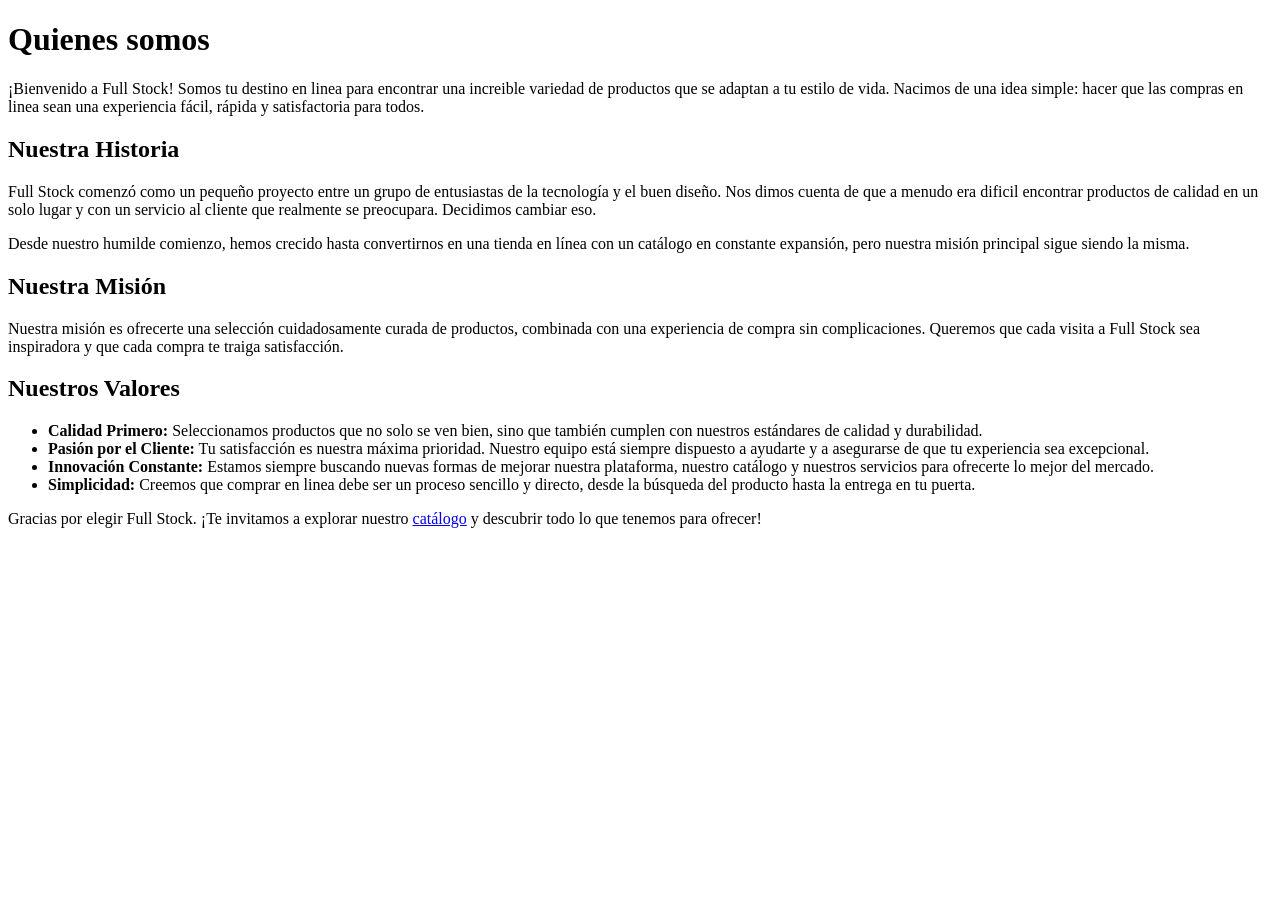
==== about.html @ 71011501 "Agrega vista QUienes Somos" ====
<!DOCTYPE html>
<html lang="es">
<head>
  <meta charset="UTF-8">
  <title>Quienes somos | Full Stock</title>
</head>
<body>
  <h1>Quienes somos</h1>

  <p>
    ¡Bienvenido a Full Stock! Somos tu destino en linea para encontrar una increible variedad de productos que se adaptan a tu estilo de vida. Nacimos de una idea simple: hacer que las compras en linea sean una experiencia fácil, rápida y satisfactoria para todos.
  </p>

  <h2>Nuestra Historia</h2>
  <p>
    Full Stock comenzó como un pequeño proyecto entre un grupo de entusiastas de la tecnología y el buen diseño. Nos dimos cuenta de que a menudo era dificil encontrar productos de calidad en un solo lugar y con un servicio al cliente que realmente se preocupara. Decidimos cambiar eso.
  </p>
  <p>
    Desde nuestro humilde comienzo, hemos crecido hasta convertirnos en una tienda en línea con un catálogo en constante expansión, pero nuestra misión principal sigue siendo la misma.
  </p>

  <h2>Nuestra Misión</h2>
  <p>
    Nuestra misión es ofrecerte una selección cuidadosamente curada de productos, combinada con una experiencia de compra sin complicaciones. Queremos que cada visita a Full Stock sea inspiradora y que cada compra te traiga satisfacción.
  </p>

  <h2>Nuestros Valores</h2>
  <ul>
    <li>
      <strong>Calidad Primero:</strong> Seleccionamos productos que no solo se ven bien, sino que también cumplen con nuestros estándares de calidad y durabilidad.
    </li>
    <li>
      <strong>Pasión por el Cliente:</strong> Tu satisfacción es nuestra máxima prioridad. Nuestro equipo está siempre dispuesto a ayudarte y a asegurarse de que tu experiencia sea excepcional.
    </li>
    <li>
      <strong>Innovación Constante:</strong> Estamos siempre buscando nuevas formas de mejorar nuestra plataforma, nuestro catálogo y nuestros servicios para ofrecerte lo mejor del mercado.
    </li>
    <li>
      <strong>Simplicidad:</strong> Creemos que comprar en linea debe ser un proceso sencillo y directo, desde la búsqueda del producto hasta la entrega en tu puerta.
    </li>
  </ul>

  <p>
    Gracias por elegir Full Stock. ¡Te invitamos a explorar nuestro 
    <a href="#">catálogo</a> y descubrir todo lo que tenemos para ofrecer!
  </p>
</body>


</html>
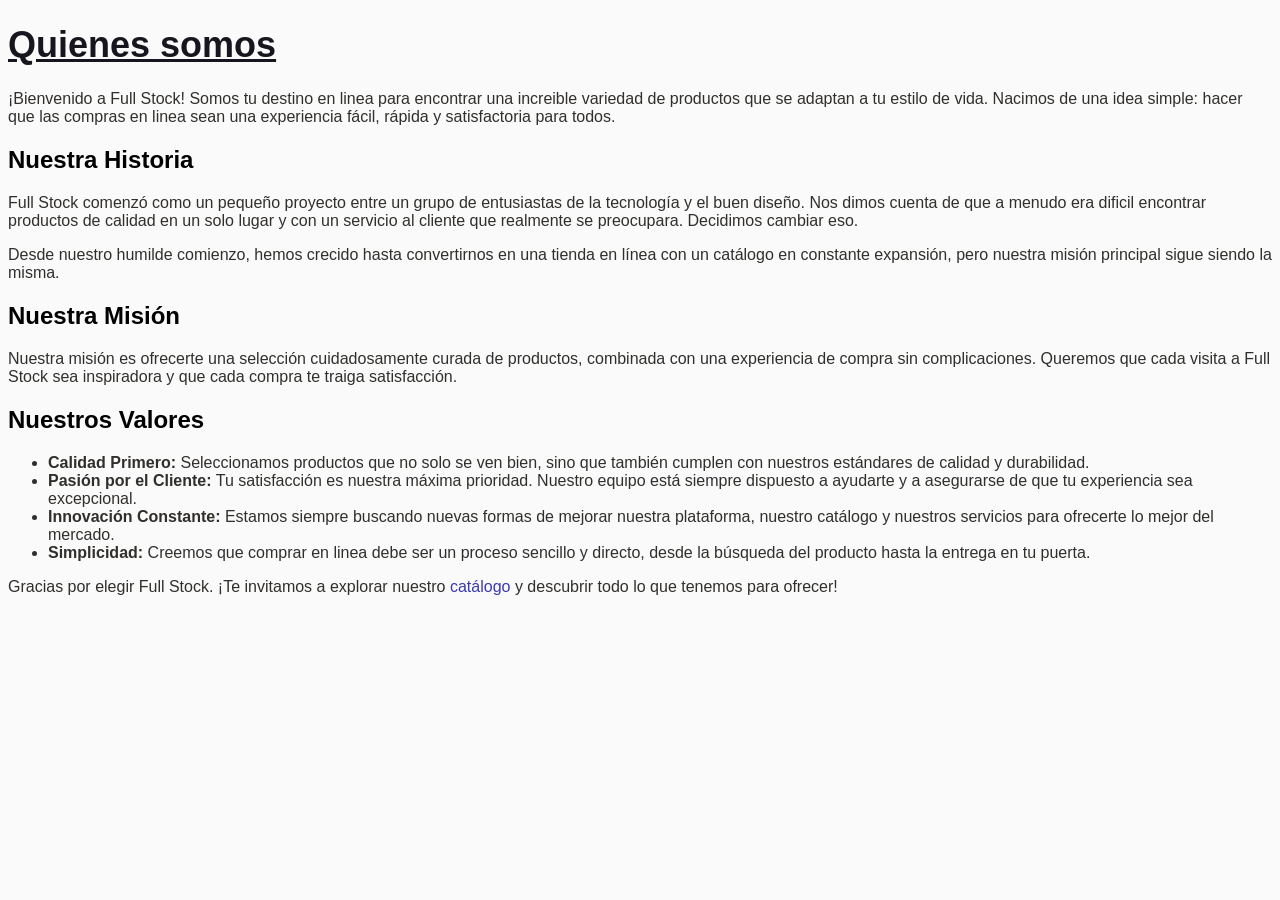
==== commit 6a2edee6: "Estiliza vista Quienes Somos con CSS básico." ====
--- a/about.html
+++ b/about.html
@@ -3,6 +3,9 @@
 <head>
   <meta charset="UTF-8">
   <title>Quienes somos | Full Stock</title>
+
+   <link rel="stylesheet" href="styles.css">
+
 </head>
 <body>
   <h1>Quienes somos</h1>
--- a/styles.css
+++ b/styles.css
@@ -0,0 +1,34 @@
+body {
+    background-color: #FAFAFA;
+
+     font-family: Helvetica, Arial, sans-serif;
+     color: #312F2C;
+}
+
+h1{
+    color: #17161e;
+    font-size: 36px;
+    font-weight: bold;
+    text-decoration: underline;
+}
+
+h2{
+    color: #000000;
+    font-size: 24px;
+    font-weight: bold;
+}
+
+p {
+    font-size: 16px;
+}
+
+
+a {
+  color: #3939b3;
+  text-decoration: none;
+}
+
+a:hover {
+    color: #8a00e0;
+  text-decoration: underline;
+}
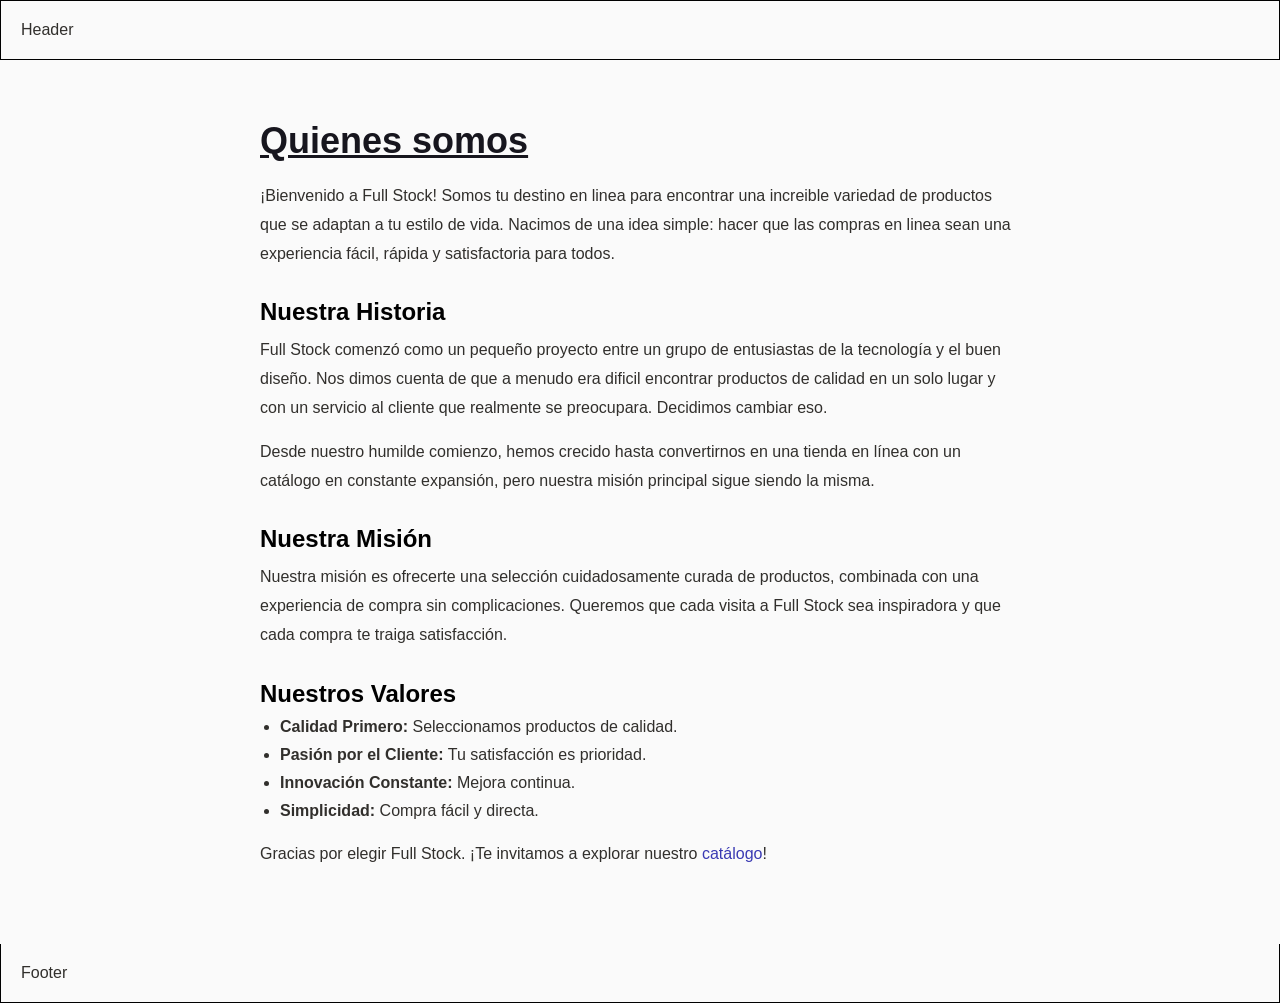
==== commit 8752a7f0: "Refactoriza estructura semántica y aplica Box Model en Quienes Somos." ====
--- a/about.html
+++ b/about.html
@@ -3,51 +3,64 @@
 <head>
   <meta charset="UTF-8">
   <title>Quienes somos | Full Stock</title>
+  <link rel="stylesheet" href="styles.css">
+</head>
 
-   <link rel="stylesheet" href="styles.css">
-
-</head>
 <body>
-  <h1>Quienes somos</h1>
-
-  <p>
-    ¡Bienvenido a Full Stock! Somos tu destino en linea para encontrar una increible variedad de productos que se adaptan a tu estilo de vida. Nacimos de una idea simple: hacer que las compras en linea sean una experiencia fácil, rápida y satisfactoria para todos.
-  </p>
-
-  <h2>Nuestra Historia</h2>
-  <p>
-    Full Stock comenzó como un pequeño proyecto entre un grupo de entusiastas de la tecnología y el buen diseño. Nos dimos cuenta de que a menudo era dificil encontrar productos de calidad en un solo lugar y con un servicio al cliente que realmente se preocupara. Decidimos cambiar eso.
-  </p>
-  <p>
-    Desde nuestro humilde comienzo, hemos crecido hasta convertirnos en una tienda en línea con un catálogo en constante expansión, pero nuestra misión principal sigue siendo la misma.
-  </p>
-
-  <h2>Nuestra Misión</h2>
-  <p>
-    Nuestra misión es ofrecerte una selección cuidadosamente curada de productos, combinada con una experiencia de compra sin complicaciones. Queremos que cada visita a Full Stock sea inspiradora y que cada compra te traiga satisfacción.
-  </p>
-
-  <h2>Nuestros Valores</h2>
-  <ul>
-    <li>
-      <strong>Calidad Primero:</strong> Seleccionamos productos que no solo se ven bien, sino que también cumplen con nuestros estándares de calidad y durabilidad.
-    </li>
-    <li>
-      <strong>Pasión por el Cliente:</strong> Tu satisfacción es nuestra máxima prioridad. Nuestro equipo está siempre dispuesto a ayudarte y a asegurarse de que tu experiencia sea excepcional.
-    </li>
-    <li>
-      <strong>Innovación Constante:</strong> Estamos siempre buscando nuevas formas de mejorar nuestra plataforma, nuestro catálogo y nuestros servicios para ofrecerte lo mejor del mercado.
-    </li>
-    <li>
-      <strong>Simplicidad:</strong> Creemos que comprar en linea debe ser un proceso sencillo y directo, desde la búsqueda del producto hasta la entrega en tu puerta.
-    </li>
-  </ul>
-
-  <p>
-    Gracias por elegir Full Stock. ¡Te invitamos a explorar nuestro 
-    <a href="#">catálogo</a> y descubrir todo lo que tenemos para ofrecer!
-  </p>
-</body>
 
 
+
+  <header>
+    Header
+
+  </header>
+
+
+  <main>
+    <h1>Quienes somos</h1>
+
+    <p>
+      ¡Bienvenido a Full Stock! Somos tu destino en linea para encontrar una increible variedad de productos que se adaptan a tu estilo de vida. Nacimos de una idea simple: hacer que las compras en linea sean una experiencia fácil, rápida y satisfactoria para todos.
+    </p>
+
+    <h2>Nuestra Historia</h2>
+    <p>
+      Full Stock comenzó como un pequeño proyecto entre un grupo de entusiastas de la tecnología y el buen diseño. Nos dimos cuenta de que a menudo era dificil encontrar productos de calidad en un solo lugar y con un servicio al cliente que realmente se preocupara. Decidimos cambiar eso.
+    </p>
+    <p>
+      Desde nuestro humilde comienzo, hemos crecido hasta convertirnos en una tienda en línea con un catálogo en constante expansión, pero nuestra misión principal sigue siendo la misma.
+    </p>
+
+    <h2>Nuestra Misión</h2>
+    <p>
+      Nuestra misión es ofrecerte una selección cuidadosamente curada de productos, combinada con una experiencia de compra sin complicaciones. Queremos que cada visita a Full Stock sea inspiradora y que cada compra te traiga satisfacción.
+    </p>
+
+
+
+    <h2>Nuestros Valores</h2>
+    <ul>
+
+      <li><strong>Calidad Primero:</strong> Seleccionamos productos de calidad.</li>
+
+      <li><strong>Pasión por el Cliente:</strong> Tu satisfacción es prioridad.</li>
+      <li><strong>Innovación Constante:</strong> Mejora continua.</li>
+      <li><strong>Simplicidad:</strong> Compra fácil y directa.</li>
+    </ul>
+
+
+
+    <p>
+      Gracias por elegir Full Stock. ¡Te invitamos a explorar nuestro 
+      <a href="#">catálogo</a>!
+    </p>
+  </main>
+
+  <footer>
+    Footer
+  </footer>
+
+
+  
+</body>
 </html>
--- a/styles.css
+++ b/styles.css
@@ -1,26 +1,79 @@
-body {
-    background-color: #FAFAFA;
 
-     font-family: Helvetica, Arial, sans-serif;
-     color: #312F2C;
+* {
+  margin: 0;
+  padding: 0;
+  box-sizing: border-box;
 }
 
-h1{
-    color: #17161e;
-    font-size: 36px;
-    font-weight: bold;
-    text-decoration: underline;
+
+body {
+  background-color: #FAFAFA;
+  font-family: Helvetica, Arial, sans-serif;
+  color: #312F2C;
 }
 
-h2{
-    color: #000000;
-    font-size: 24px;
-    font-weight: bold;
+
+
+header, footer {
+  background-color: #FAFAFA;
+  padding: 20px;
+  text-align: left;
+  border-bottom: 1px;
+
+  border: 1px solid black;
 }
 
+
+
+footer {
+  border-top: 1px;
+  margin-top: 40px;
+}
+
+
+main {
+  max-width: 800px;       
+  margin: 40px auto;      
+  
+  padding: 20px;           
+  border-radius: 8px;     
+}
+
+
+h1 {
+  color: #17161e;
+  font-size: 36px;
+  font-weight: bolder;
+  text-decoration: underline;
+  margin-bottom: 20px;
+}
+
+h2 {
+  color: #000;
+  font-size: 24px;
+  font-weight: bold;
+  margin-top: 30px;
+  margin-bottom: 10px;
+}
+
+
 p {
-    font-size: 16px;
+  font-size: 16px;
+  margin-bottom: 15px;
+  line-height:1.8;
 }
+
+
+ul {
+  padding-left: 20px;
+  margin-bottom: 20px;
+}
+
+li {
+  margin-bottom: 10px;
+}
+
+
 
 
 a {
@@ -29,6 +82,6 @@
 }
 
 a:hover {
-    color: #8a00e0;
+  color: #8a00e0;
   text-decoration: underline;
 }
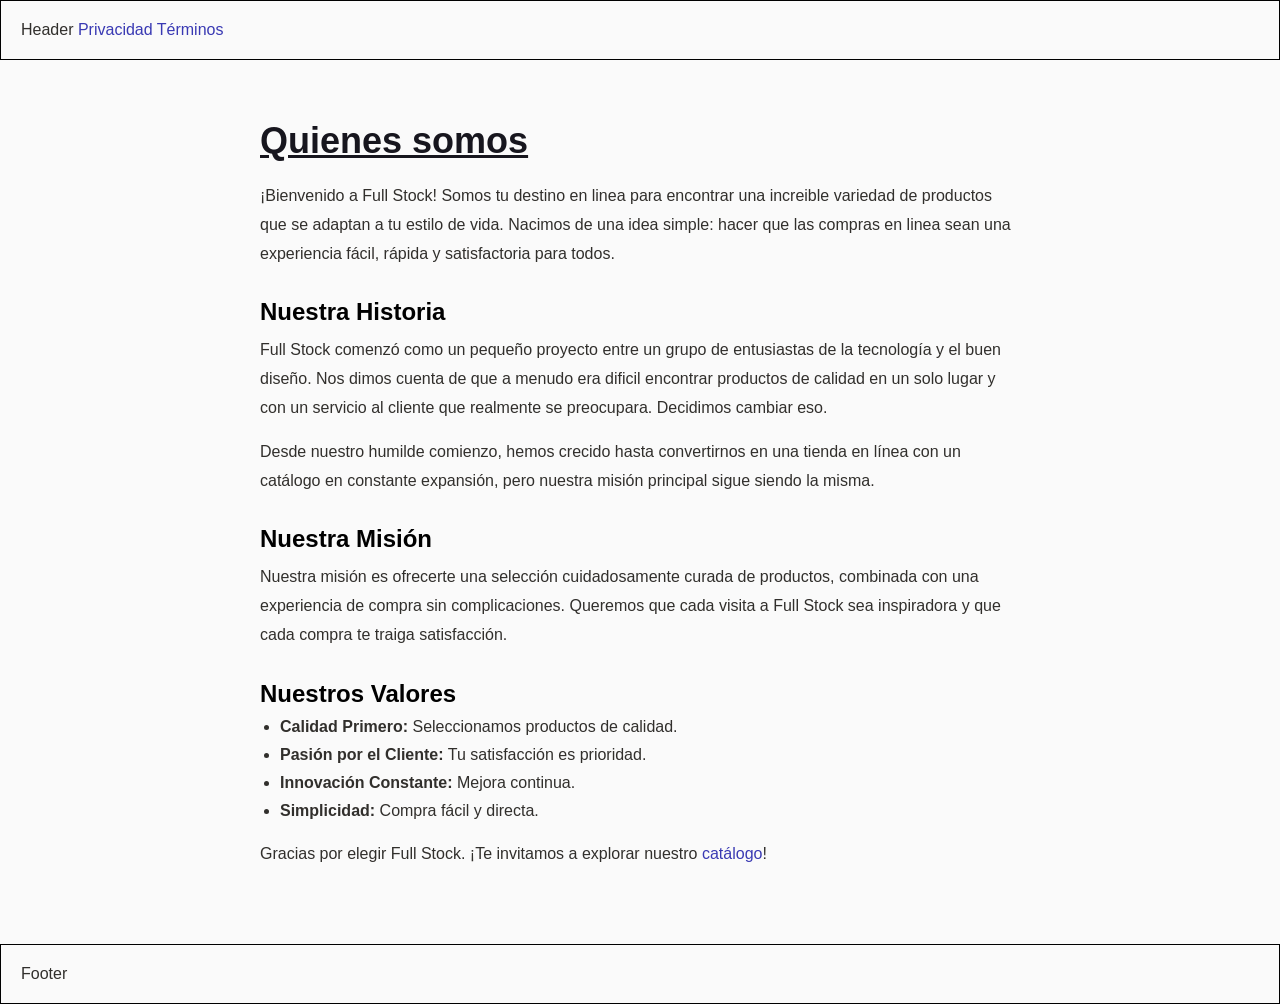
==== commit 5b8cd1c5: "Agregar 2 html" ====
--- a/about.html
+++ b/about.html
@@ -10,10 +10,13 @@
 
 
 
-  <header>
-    Header
+<header>
+  Header
+ 
+    <a href="privacy.html">Privacidad</a>
+    <a href="terms.html">Términos</a>
 
-  </header>
+</header>
 
 
   <main>
@@ -37,7 +40,7 @@
     </p>
 
 
-
+    
     <h2>Nuestros Valores</h2>
     <ul>
 
@@ -60,7 +63,5 @@
     Footer
   </footer>
 
-
-  
 </body>
 </html>
--- a/styles.css
+++ b/styles.css
@@ -1,10 +1,8 @@
-
 * {
   margin: 0;
   padding: 0;
   box-sizing: border-box;
 }
-
 
 body {
   background-color: #FAFAFA;
@@ -13,30 +11,41 @@
 }
 
 
-
 header, footer {
   background-color: #FAFAFA;
   padding: 20px;
   text-align: left;
-  border-bottom: 1px;
-
   border: 1px solid black;
 }
 
 
 
+
+
 footer {
-  border-top: 1px;
   margin-top: 40px;
 }
 
 
+
+nav {
+  padding: 10px 20px;
+  border-bottom: 1px solid black;
+}
+
+nav a {
+  margin-right: 15px;
+  font-weight: bold;
+}
+
+
+
+
 main {
-  max-width: 800px;       
-  margin: 40px auto;      
-  
-  padding: 20px;           
-  border-radius: 8px;     
+  max-width: 800px;
+  margin: 40px auto;
+  padding: 20px;
+  border-radius: 8px;
 }
 
 
@@ -60,8 +69,10 @@
 p {
   font-size: 16px;
   margin-bottom: 15px;
-  line-height:1.8;
+  line-height: 1.8;
 }
+
+
 
 
 ul {
@@ -74,8 +85,6 @@
 }
 
 
-
-
 a {
   color: #3939b3;
   text-decoration: none;
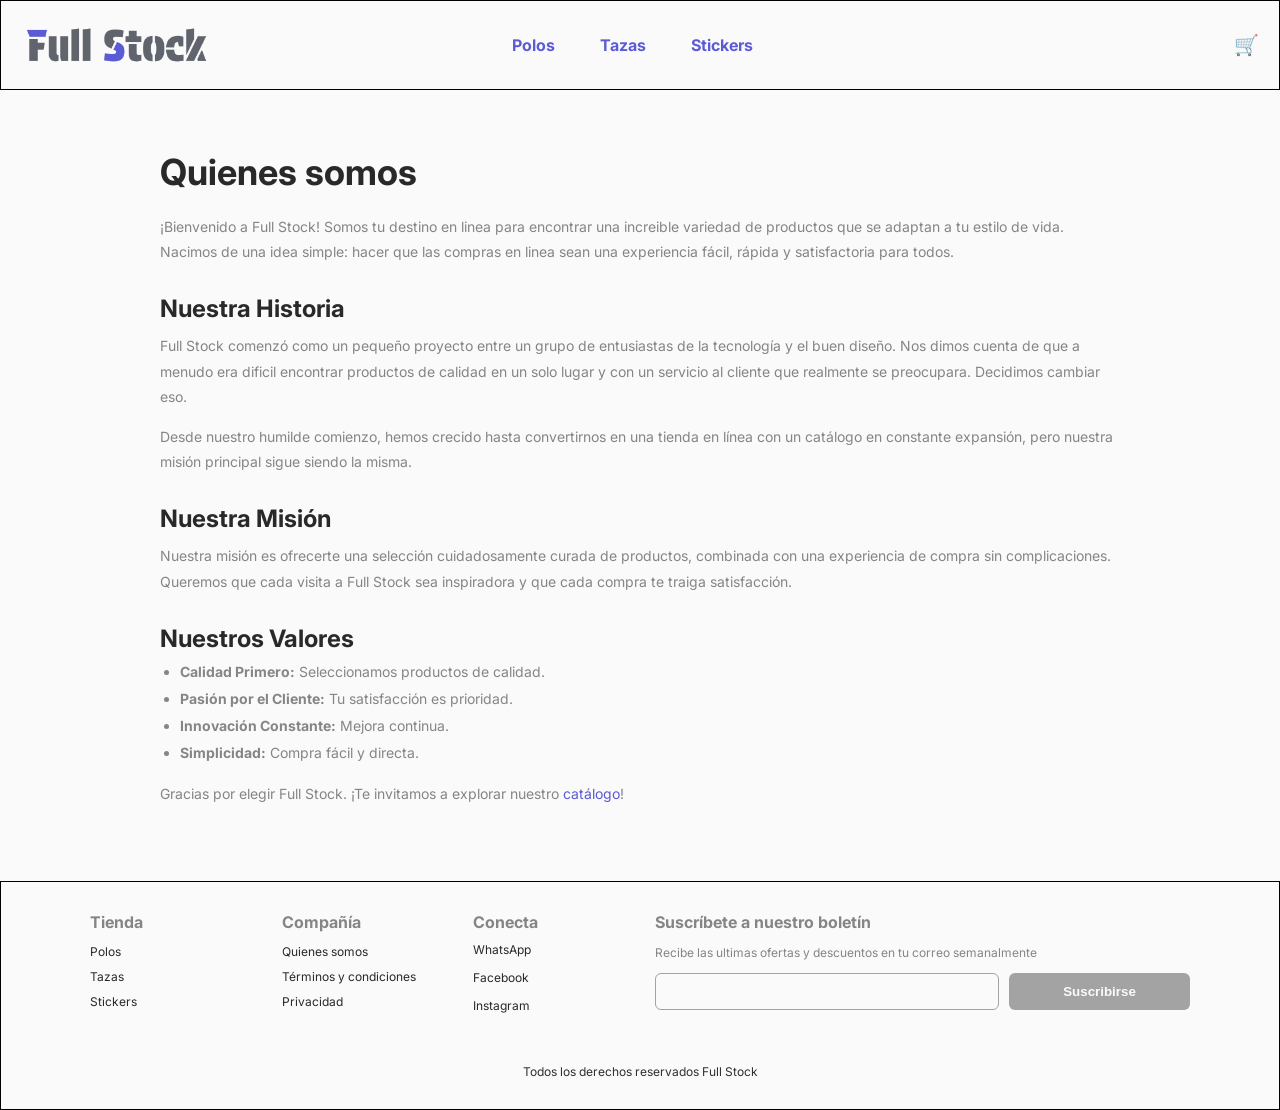
==== commit 41fa8d15: "Agregar ITCSS" ====
--- a/about.html
+++ b/about.html
@@ -4,19 +4,32 @@
   <meta charset="UTF-8">
   <title>Quienes somos | Full Stock</title>
   <link rel="stylesheet" href="styles.css">
+
+  <link rel="preconnect" href="https://fonts.googleapis.com">
+<link rel="preconnect" href="https://fonts.gstatic.com" crossorigin>
+<link href="https://fonts.googleapis.com/css2?family=Inter:ital,opsz,wght@0,14..32,100..900;1,14..32,100..900&display=swap" rel="stylesheet">
 </head>
 
 <body>
 
 
 
-<header>
-  Header
- 
-    <a href="privacy.html">Privacidad</a>
-    <a href="terms.html">Términos</a>
+<header class="encabezado">
+    <a href="index.html" class="logo">
+    <img src="/imgs/logo.png" alt="logo fullstock">
+  </a>
 
+  <nav class="menu">
+    <a href="#">Polos</a>
+    <a href="#">Tazas</a>
+    <a href="#">Stickers</a>
+  </nav>
+
+  <div class="carrito">
+    🛒 
+  </div>
 </header>
+
 
 
   <main>
@@ -55,13 +68,68 @@
 
     <p>
       Gracias por elegir Full Stock. ¡Te invitamos a explorar nuestro 
-      <a href="#">catálogo</a>!
+      <a href="index.html">catálogo</a>!
     </p>
   </main>
 
-  <footer>
-    Footer
-  </footer>
+<footer class="footer">
+  <div class="footer-contenedor">
+
+    <div class="footer-grid">
+
+      <div class="footer-links">
+
+        <div class="footer-seccion">
+          <h3>Tienda</h3>
+          <ul>
+            <li><a href="#">Polos</a></li>
+            <li><a href="#">Tazas</a></li>
+            <li><a href="#">Stickers</a></li>
+          </ul>
+        </div>
+
+        <div class="footer-seccion">
+          <h3>Compañía</h3>
+          <ul>
+           <li><a href="about.html">Quienes somos</a></li>
+            <li><a href="terms.html">Términos y condiciones</a></li>
+            <li><a href="privacy.html">Privacidad</a></li>
+          </ul>
+        </div>
+
+        <div class="footer-seccion">
+          <h3>Conecta</h3>
+          <div class="social">
+  <a href="https://wa.me/" target="_blank">WhatsApp</a>
+<a href="https://facebook.com/" target="_blank">Facebook</a>
+<a href="https://instagram.com/" target="_blank">Instagram</a>
+          </div>
+        </div>
+
+      </div>
+
+      <div class="footer-seccion newsletter">
+        <h3>Suscríbete a nuestro boletín</h3>
+        <p >Recibe las ultimas ofertas y descuentos en tu correo semanalmente</p>
+
+        <form>
+          <label for="email" class="sr-only">Correo electrónico</label>
+
+          <div class="formulario">
+            <input type="email" id="email" >
+            <button type="submit">Suscribirse</button>
+          </div>
+        </form>
+      </div>
+
+    </div>
+
+    <div class="copyright">
+      Todos los derechos reservados  Full Stock
+    </div>
+
+  </div>
+</footer>
 
 </body>
 </html>
--- a/styles.css
+++ b/styles.css
@@ -3,43 +3,55 @@
   padding: 0;
   box-sizing: border-box;
 }
+@import url('https://fonts.googleapis.com/css2?family=Inter:ital,opsz,wght@0,14..32,100..900;1,14..32,100..900&family=Lora:ital,wght@0,400..700;1,400..700&family=Protest+Guerrilla&family=Source+Code+Pro:ital,wght@0,200..900;1,200..900&display=swap');
+
+
+:root {
+  --background: #FAFAFA;
+  --foreground: #312F2C;
+  --primary: #5b5bd6;
+  --primary-hover: #483dac;
+  
+  --text-main: #292929;
+  --text-muted: #858585;
+  --border: #a3a3a3;
+  --border-strong: #1e293b;
+
+  --radius: 10px;
+
+  --family-text: 'Inter', -apple-system, BlinkMacSystemFont, 'Segoe UI', Roboto, 'Helvetica Neue', Arial, sans-serif;
+  --family-heading: var(--family-text);
+  --family-display: 'Protest Guerrilla', 'Protest Strike', 'Stencil', 'Impact', sans-serif;
+  --family-code: 'Source Code Pro', 'Menlo', 'Consolas', 'Monaco', 'Courier New', monospace;
+  --family-emphasis: 'Lora', 'Georgia', 'Palatino Linotype', 'Book Antiqua', 'Times New Roman', serif;
+
+}
 
 body {
-  background-color: #FAFAFA;
-  font-family: Helvetica, Arial, sans-serif;
-  color: #312F2C;
-}
-
+  background-color: var(--background);
+  font-family: var(--family-text);
+  color: var(--foreground);
+}
 
 header, footer {
-  background-color: #FAFAFA;
+  background-color: var(--background);
   padding: 20px;
-  text-align: left;
   border: 1px solid black;
 }
-
-
-
-
 
 footer {
   margin-top: 40px;
 }
 
-
-
 nav {
   padding: 10px 20px;
-  border-bottom: 1px solid black;
+  border-bottom: none;
 }
 
 nav a {
   margin-right: 15px;
   font-weight: bold;
 }
-
-
-
 
 main {
   max-width: 800px;
@@ -49,48 +61,470 @@
 }
 
 
+
+
+
+
+
+
+
 h1 {
-  color: #17161e;
+   color: var(--text-main);
   font-size: 36px;
   font-weight: bolder;
-  text-decoration: underline;
   margin-bottom: 20px;
 }
 
 h2 {
-  color: #000;
+   color: var(--text-main);
   font-size: 24px;
   font-weight: bold;
   margin-top: 30px;
   margin-bottom: 10px;
 }
 
+h4 {
+  color: #ffffff;
+  font-size: 34px;
+  font-weight: bolder;
+  margin-bottom: 20px;
+}
+
 
 p {
-  font-size: 16px;
+ color: var(--text-muted);
+  font-size: 14px;
   margin-bottom: 15px;
   line-height: 1.8;
 }
-
-
-
 
 ul {
   padding-left: 20px;
   margin-bottom: 20px;
+  color: var(--text-muted);
+  font-size: 14px;
 }
 
 li {
   margin-bottom: 10px;
 }
 
-
 a {
-  color: #3939b3;
+  color: var(--primary);
   text-decoration: none;
 }
 
 a:hover {
-  color: #8a00e0;
+  color: var(--primary-hover);
   text-decoration: underline;
+}
+
+
+
+
+
+
+.encabezado {
+  display: flex;
+  align-items: center;
+}
+
+.logo {
+  flex: 1;
+  display: flex;
+  align-items: center;
+}
+
+.logo img {
+  height: 3rem;
+  width: auto;
+}
+
+.menu {
+  flex: 1;
+  display: flex;
+  justify-content: center;
+  gap: 30px;
+}
+
+.menu a {
+  font-weight: bold;
+}
+
+.carrito {
+  flex: 1;
+  display: flex;
+  justify-content: flex-end;
+  font-size: 20px;
+}
+
+
+
+
+.contenedor-categorias {
+  display: flex;
+  flex-direction: column;
+  gap: 20px;
+}
+
+.categorias {
+  margin-top: 20px;
+}
+
+
+.tarjeta {
+  width: 100%;
+}
+
+.imagen {
+  width: 100%;
+  aspect-ratio: 1 / 1;
+  overflow: hidden;
+  border-radius: var(--radius);
+
+}
+
+.imagen img {
+  width: 100%;
+  height: 100%;
+  object-fit: cover;
+   margin-top: 25px;
+}
+
+.tarjeta h3 {
+  margin-top: 25px;
+  font-size: 18px;
+}
+
+.tarjeta p {
+  margin-top: 5px;
+  font-size: 14px;
+}
+
+@media (min-width: 640px) {
+
+  .contenedor-categorias {
+    flex-direction: row;
+    flex-wrap: wrap;
+    justify-content: center;
+  }
+
+  .tarjeta {
+    width: 45%;
+  }
+
+}
+@media (min-width: 1024px) {
+
+  main {
+    max-width: 1000px;
+  }
+
+  .contenedor-categorias {
+    flex-wrap: nowrap;
+    justify-content: space-between;
+  }
+
+  .tarjeta {
+    width: 300px;
+  }
+
+  .imagen {
+    aspect-ratio: 1 / 1;
+  }
+
+}
+
+
+
+ /* index hero xd*/
+ .hero {
+  width: 100%;
+  height: 400px;
+  background-image: linear-gradient(rgba(0,0,0,0.6), rgba(0,0,0,0.6)), url("imgs/hero.jpg");
+  background-size: cover;
+  background-position: center;
+
+  display: flex;
+  justify-content: center;
+  align-items: center;
+  text-align: center;
+
+
+}
+
+.contenido-hero {
+  color: white;
+  max-width: 500px;
+}
+
+.contenido-hero h1 {
+  font-size: 36px;
+  margin-bottom: 15px;
+}
+
+.contenido-hero p {
+  font-size: 16px;
+  margin-bottom: 20px;
+}
+
+
+.boton {
+  background-color: var(--primary);
+  color: white;
+  padding: 10px 20px;
+  border-radius: 6px;
+  display: inline-block;
+}
+
+.boton:hover {
+  background-color: var(--primary-hover);
+  color: white;
+}
+
+
+
+
+
+
+.footer {
+  background-color: var(--background);
+  color: var(--foreground);
+  padding: 30px 20px;
+}
+
+.footer-contenedor {
+  max-width: 1100px;
+  margin: 0 auto;
+}
+
+.footer-grid {
+  display: flex;
+  flex-direction: column;
+  gap: 30px;
+}
+
+.footer-links {
+  display: flex;
+  flex-direction: column;
+  gap: 20px;
+}
+
+.footer-seccion h3 {
+    color: var(--text-muted);
+  font-size: 16px;
+  margin-bottom: 10px;
+}
+
+.footer-seccion ul {
+  list-style: none;
+  padding-left: 0;
+}
+
+.footer-seccion li {
+   margin-top: 8px;
+  margin-bottom: 8px;
+}
+
+.footer-seccion a {
+    color: var(--text-main);
+  text-decoration: none;
+  font-size: 12px;
+}
+
+.footer-seccion a:hover {
+  color: var(--text-muted);
+}
+
+
+.social a {
+
+  margin-right: 10px;
+  margin-bottom: 5px;
+}
+
+.social {
+  display: flex;
+  flex-direction: column;
+  gap: 8px;
+}
+
+.newsletter p {
+  font-size: 14px;
+  margin-bottom: 10px;
+
+    color: var(--text-muted);
+  text-decoration: none;
+  font-size: 12px;
+}
+
+.formulario {
+  display: flex;
+  flex-direction: column;
+  gap: 10px;
+}
+
+.formulario input {
+  padding: 10px;
+  background-color: var(--background);
+  border: 1px solid var(--border);
+  border-radius: 6px;
+  color: var(--foreground);
+}
+
+.formulario button {
+  padding: 10px;
+    background-color: var(--border);
+    color: var(--background);
+  border: none;
+  border-radius: 6px;
+  font-weight: bold;
+  cursor: pointer;
+}
+
+.formulario button:hover {
+  background-color: var(--text-muted);
+}
+
+.sr-only {
+  position: absolute;
+  width: 1px;
+  height: 1px;
+  overflow: hidden;
+}
+
+.copyright {
+  text-align: center;
+  margin-top: 20px;
+  padding-top: 15px;
+  border-top: var(--border-strong);
+  font-size: 12px;
+}
+
+
+
+@media (min-width: 640px) {
+
+  .footer-links {
+    flex-direction: row;
+    justify-content: space-between;
+    gap: 40px;
+  }
+
+}
+
+
+
+@media (min-width: 1024px) {
+
+  .footer-grid {
+    display: flex;
+    flex-direction: row;
+  }
+
+  .footer-links {
+    flex: 1;
+    display: flex;
+    justify-content: space-between;
+  }
+
+  .footer-seccion {
+    flex: 1;
+  }
+
+  .newsletter {
+    flex: 1;
+  }
+
+  .formulario {
+    flex-direction: row;
+  }
+
+  .formulario input {
+    flex: 2;
+  }
+
+  .formulario button {
+    flex: 1;
+  }
+
+}
+
+
+
+
+/*  n.p.c ant f */
+.calidad {
+  margin-top: 6rem;
+}
+
+.card-calidad img {
+  width: 64px;
+  height: 64px;
+  object-fit: contain;
+
+   width: 100%;
+  border-radius: 10px;
+}
+
+.titulo-calidad {
+  text-align: center;
+  margin-bottom: 30px;
+}
+
+.contenedor-calidad {
+  display: flex;
+  flex-direction: column;
+  gap: 20px;
+}
+
+
+
+.card-calidad h3 {
+  margin-top: 10px;
+  color: var(--foreground);
+  font-size: 18px;
+}
+
+.card-calidad p {
+  margin-top: 5px;
+  color: var(--text-muted);
+  font-size: 12px;
+}
+
+.card-calidad {
+  margin-top: 30px;
+    margin-bottom: 30px;
+  padding: 0 30px;
+  text-align: center;
+}
+
+
+@media (min-width: 640px) {
+
+  .contenedor-calidad {
+    flex-direction: row;
+    flex-wrap: wrap;
+    justify-content: center;
+  }
+
+  .card-calidad {
+    width: 45%;
+  }
+
+}
+
+
+@media (min-width: 1024px) {
+
+  .contenedor-calidad {
+    flex-wrap: wrap;
+    justify-content: space-between;
+  }
+
+  .card-calidad {
+    width: 22%;
+
+  }
+
 }
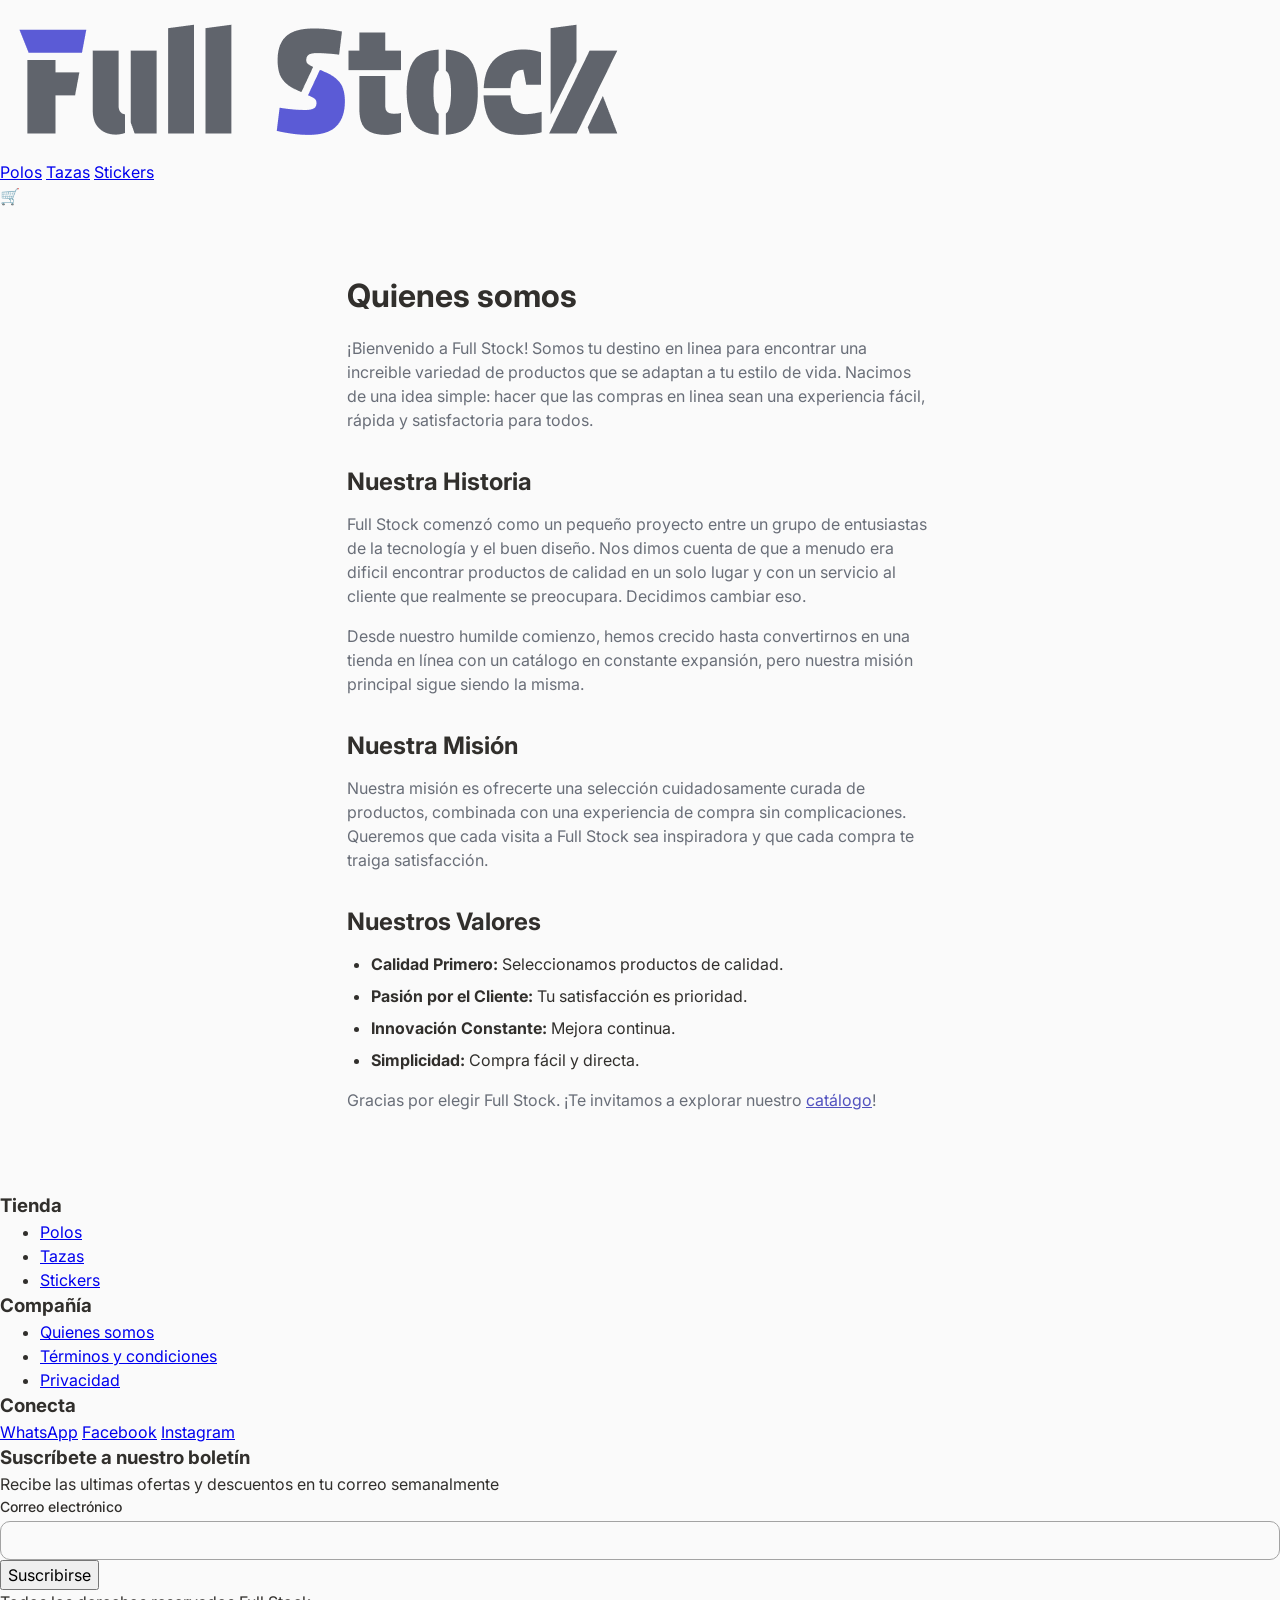
==== commit ee1bf4fc: "Completa flujo de compra: Cart, Checkout y Confirmation,," ====
--- a/about.html
+++ b/about.html
@@ -3,7 +3,7 @@
 <head>
   <meta charset="UTF-8">
   <title>Quienes somos | Full Stock</title>
-  <link rel="stylesheet" href="styles.css">
+  <link rel="stylesheet" href="/styles/index.css">
 
   <link rel="preconnect" href="https://fonts.googleapis.com">
 <link rel="preconnect" href="https://fonts.gstatic.com" crossorigin>
@@ -33,6 +33,8 @@
 
 
   <main>
+    <div class="container section content">
+
     <h1>Quienes somos</h1>
 
     <p>
@@ -70,6 +72,7 @@
       Gracias por elegir Full Stock. ¡Te invitamos a explorar nuestro 
       <a href="index.html">catálogo</a>!
     </p>
+  </div>
   </main>
 
 <footer class="footer">
--- a/styles/index.css
+++ b/styles/index.css
@@ -0,0 +1,52 @@
+/* 1. Foundation */
+@import url(1_foundation/token.css);
+@import url(1_foundation/reset.css);
+@import url(1_foundation/global.css);
+
+/* 2. Layout */
+@import url(2_layout/container.css);
+@import url(2_layout/section.css);
+@import url(2_layout/section-sm.css);
+@import url(2_layout/vertical-page-layout.css);
+@import url(2_layout/sidebar-layout.css);
+
+
+
+/* 3. Components */
+@import url(3_components/main-header.css);
+@import url(3_components/main-nav.css);
+@import url(3_components/nav-item.css);
+
+@import url(3_components/hero.css);
+
+@import url(3_components/categories.css);
+@import url(3_components/category.css);
+
+@import url(3_components/quality.css);
+@import url(3_components/quality-item.css);
+
+@import url(3_components/main-footer.css);
+@import url(3_components/button.css);
+
+@import url(3_components/content.css);
+
+
+@import url(3_components/price-filter.css);
+@import url(3_components/product.css);
+@import url(3_components/products-grid.css);
+@import url(3_components/product-detail.css);
+
+@import url(3_components/form-field.css);
+@import url(3_components/radio-item.css);
+@import url(3_components/checkout-form.css);
+
+
+@import url(3_components/cart.css);
+@import url(3_components/order-confirmation.css);
+
+
+/* 4. Utilities */
+@import url(4_utilities/utilities.css);
+
+
+
